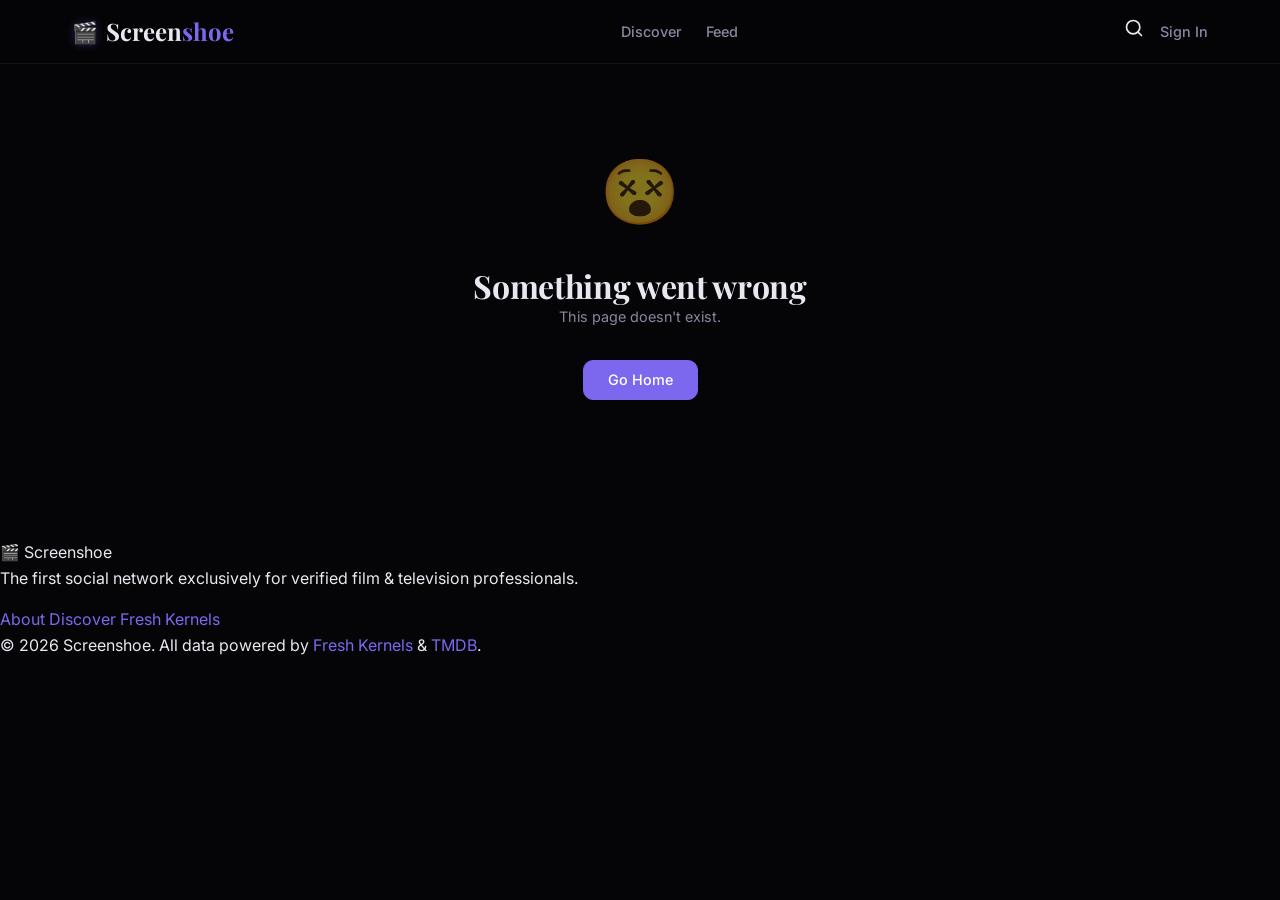
==== index.html @ fc597347 "Initial commit: Screenshoe — social network for verified film professionals Complete production-read" ====
<!DOCTYPE html>
<html lang="en">
<head>
  <meta charset="UTF-8">
  <meta name="viewport" content="width=device-width, initial-scale=1.0">
  <title>Screenshoe — The Industry Talks Here | Social Network for Film & TV Professionals</title>
  <meta name="description" content="The exclusive social network for verified Hollywood and film & television professionals. Connect with actors, directors, writers, producers, and crew. Every member is identity-verified.">
  <meta name="theme-color" content="#0a0a0a">
  <meta name="robots" content="index,follow">
  <meta name="author" content="Screenshoe">
  <link rel="canonical" href="https://screenshoe.com/">

  <!-- Favicon -->
  <link rel="icon" href="/favicon.ico" sizes="any">
  <link rel="icon" href="/favicon.svg" type="image/svg+xml">
  <link rel="apple-touch-icon" href="/apple-touch-icon.png">

  <!-- PWA Manifest -->
  <link rel="manifest" href="/manifest.json">

  <!-- Preconnect for performance -->
  <link rel="preconnect" href="https://image.tmdb.org">

  <!-- Open Graph -->
  <meta property="og:type" content="website">
  <meta property="og:title" content="Screenshoe — The Industry Talks Here | Social Network for Film & TV Professionals">
  <meta property="og:description" content="The exclusive social network for verified Hollywood and film & television professionals. Connect with actors, directors, writers, producers, and crew.">
  <meta property="og:url" content="https://screenshoe.com">
  <meta property="og:image" content="https://screenshoe.com/og-image.png">
  <meta property="og:site_name" content="Screenshoe">

  <!-- Twitter Card -->
  <meta name="twitter:card" content="summary_large_image">
  <meta name="twitter:title" content="Screenshoe — The Industry Talks Here | Social Network for Film & TV Professionals">
  <meta name="twitter:description" content="The exclusive social network for verified Hollywood and film & television professionals. Connect with actors, directors, writers, producers, and crew.">
  <meta name="twitter:image" content="https://screenshoe.com/og-image.png">

  <!-- WebSite JSON-LD with SearchAction for Google sitelinks search box -->
  <script type="application/ld+json">
  {
    "@context": "https://schema.org",
    "@type": "WebSite",
    "name": "Screenshoe",
    "url": "https://screenshoe.com",
    "description": "The social network for verified Hollywood professionals.",
    "potentialAction": {
      "@type": "SearchAction",
      "target": {
        "@type": "EntryPoint",
        "urlTemplate": "https://screenshoe.com/search?q={search_term_string}"
      },
      "query-input": "required name=search_term_string"
    }
  }
  </script>

  <!-- Organization JSON-LD -->
  <script type="application/ld+json">
  {
    "@context": "https://schema.org",
    "@type": "Organization",
    "name": "Screenshoe",
    "url": "https://screenshoe.com",
    "logo": "https://screenshoe.com/og-image.png",
    "description": "The first social network exclusively for verified film and television professionals.",
    "sameAs": ["https://freshkernels.com"],
    "foundingDate": "2025",
    "contactPoint": {
      "@type": "ContactPoint",
      "contactType": "customer support",
      "url": "https://screenshoe.com/about"
    }
  }
  </script>

  <!-- Google Fonts -->
  <link rel="preconnect" href="https://fonts.googleapis.com">
  <link rel="preconnect" href="https://fonts.gstatic.com" crossorigin>
  <link href="https://fonts.googleapis.com/css2?family=Inter:wght@400;500;600;700&family=Playfair+Display:wght@400;500;600;700;800;900&display=swap" rel="stylesheet">

  <!-- Firebase Compat SDK -->
  <script src="https://www.gstatic.com/firebasejs/10.12.0/firebase-app-compat.js"></script>
  <script src="https://www.gstatic.com/firebasejs/10.12.0/firebase-auth-compat.js"></script>
  <script src="https://www.gstatic.com/firebasejs/10.12.0/firebase-firestore-compat.js"></script>
  <script src="https://www.gstatic.com/firebasejs/10.12.0/firebase-storage-compat.js"></script>

  <!-- Styles -->
  <link rel="stylesheet" href="styles.css?v=1">
</head>
<body>

  <nav class="nav">
    <div class="nav-inner">
      <a href="/" class="nav-logo">
        <span class="nav-logo-icon">🎬</span>
        <span class="nav-logo-text">Screen<span class="nav-logo-accent">shoe</span></span>
      </a>
      <div class="nav-links">
        <a href="/discover" class="nav-link">Discover</a>
        <a href="/feed" class="nav-link">Feed</a>
        <a href="/messages" class="nav-link nav-link-auth" style="display:none">Messages <span class="nav-unread-badge" style="display:none"></span></a>
      </div>
      <div class="nav-actions">
        <div class="nav-search-toggle">
          <svg xmlns="http://www.w3.org/2000/svg" width="20" height="20" viewBox="0 0 24 24" fill="none" stroke="currentColor" stroke-width="2" stroke-linecap="round" stroke-linejoin="round"><circle cx="11" cy="11" r="8"></circle><line x1="21" y1="21" x2="16.65" y2="16.65"></line></svg>
        </div>
        <a href="/login" class="nav-link nav-link-guest">Sign In</a>
        <div class="nav-user nav-link-auth" style="display:none">
          <img class="nav-user-avatar" src="" alt="">
          <div class="nav-user-dropdown" style="display:none">
            <a href="/profile">My Profile</a>
            <a href="/settings">Settings</a>
            <a href="#" id="nav-signout">Sign Out</a>
          </div>
        </div>
        <button class="nav-mobile-toggle" aria-label="Toggle menu">
          <span></span><span></span><span></span>
        </button>
      </div>
    </div>
    <!-- Mobile menu -->
    <div class="nav-mobile-menu" style="display:none">
      <a href="/discover" class="nav-mobile-link">Discover</a>
      <a href="/feed" class="nav-mobile-link">Feed</a>
      <a href="/messages" class="nav-mobile-link nav-link-auth" style="display:none">Messages</a>
      <a href="/login" class="nav-mobile-link nav-link-guest">Sign In</a>
    </div>
  </nav>

  <!-- Search overlay -->
  <div class="search-overlay" style="display:none">
    <div class="search-overlay-inner">
      <input type="text" class="search-input" placeholder="Search people in film &amp; television...">
      <button class="search-close">&times;</button>
    </div>
    <div class="search-results"></div>
  </div>

  <noscript>
    <div style="padding:40px;text-align:center;">
      <h1>Screenshoe — The Industry Talks Here</h1>
      <p>The first social network exclusively for verified film & television professionals. Browse profiles of actors, directors, writers, producers, cinematographers, and crew from Hollywood and worldwide.</p>
      <p>Discover people like Brad Pitt, Steven Spielberg, Meryl Streep, and thousands more. Every member is identity-verified.</p>
      <p><a href="https://freshkernels.com">Visit Fresh Kernels</a> for movie and TV ratings.</p>
    </div>
  </noscript>

  <main id="app"></main>

  <footer class="footer">
    <div class="footer-inner">
      <div class="footer-brand">
        <span class="footer-logo">🎬 Screenshoe</span>
        <p class="footer-tagline">The first social network exclusively for verified film &amp; television professionals.</p>
      </div>
      <div class="footer-links">
        <a href="/about">About</a>
        <a href="/discover">Discover</a>
        <a href="https://freshkernels.com" target="_blank">Fresh Kernels</a>
      </div>
      <div class="footer-legal">
        <p>&copy; 2026 Screenshoe. All data powered by <a href="https://freshkernels.com" target="_blank">Fresh Kernels</a> &amp; <a href="https://tmdb.org" target="_blank">TMDB</a>.</p>
      </div>
    </div>
  </footer>

  <script src="api.js?v=1"></script>
  <script src="firebase-config.js?v=1"></script>
  <script src="auth.js?v=1"></script>
  <script src="components.js?v=1"></script>
  <script src="verification.js?v=1"></script>
  <script src="messaging.js?v=1"></script>
  <script src="posts.js?v=1"></script>
  <script src="seo.js?v=1"></script>
  <script src="router.js?v=1"></script>
  <script src="app.js?v=1"></script>

</body>
</html>
---- styles.css ----
/* ==========================================================================
   Screenshoe — Stylesheet
   An exclusive social network for verified Hollywood film professionals.
   Dark, cinematic, sophisticated.
   ========================================================================== */

/* ==========================================================================
   0. CSS Variables
   ========================================================================== */

:root {
  /* Backgrounds — deep noir */
  --bg-primary: #050508;
  --bg-secondary: #0a0a10;
  --bg-tertiary: #111118;
  --bg-card: #0d0d15;
  --bg-elevated: #16161f;
  --bg-hover: #1c1c28;
  --bg-input: #0f0f18;

  /* Text */
  --text-primary: #e8e8f0;
  --text-secondary: #8888a0;
  --text-tertiary: #5a5a70;
  --text-inverse: #050508;

  /* Brand */
  --brand-primary: #c0c0d0;
  --brand-accent: #7b68ee;
  --brand-accent-hover: #6a58dd;
  --verified-blue: #1d9bf0;
  --verified-glow: rgba(29, 155, 240, 0.25);

  /* Status */
  --success: #22c55e;
  --danger: #ef4444;
  --warning: #f59e0b;
  --info: #3b82f6;

  /* Glass effects */
  --glass-bg: rgba(255, 255, 255, 0.03);
  --glass-border: rgba(255, 255, 255, 0.06);
  --glass-border-hover: rgba(255, 255, 255, 0.12);

  /* Fonts */
  --font-primary: 'Inter', -apple-system, BlinkMacSystemFont, sans-serif;
  --font-display: 'Playfair Display', Georgia, serif;

  /* Spacing */
  --spacing-xs: 0.25rem;
  --spacing-sm: 0.5rem;
  --spacing-md: 1rem;
  --spacing-lg: 1.5rem;
  --spacing-xl: 2rem;
  --spacing-2xl: 3rem;
  --spacing-3xl: 4rem;

  /* Radii */
  --radius-sm: 6px;
  --radius-md: 10px;
  --radius-lg: 16px;
  --radius-xl: 24px;
  --radius-full: 9999px;

  /* Shadows */
  --shadow-sm: 0 1px 2px rgba(0, 0, 0, 0.3);
  --shadow-md: 0 4px 12px rgba(0, 0, 0, 0.4);
  --shadow-lg: 0 8px 32px rgba(0, 0, 0, 0.5);

  /* Layout */
  --nav-height: 64px;
  --max-width: 1200px;
  --max-width-narrow: 800px;
  --max-width-chat: 700px;
}


/* ==========================================================================
   1. Reset & Base
   ========================================================================== */

*,
*::before,
*::after {
  box-sizing: border-box;
  margin: 0;
  padding: 0;
}

html {
  scroll-behavior: smooth;
  -webkit-text-size-adjust: 100%;
}

body {
  background-color: var(--bg-primary);
  font-family: var(--font-primary);
  color: var(--text-primary);
  line-height: 1.6;
  -webkit-font-smoothing: antialiased;
  -moz-osx-font-smoothing: grayscale;
  min-height: 100vh;
}

a {
  color: var(--brand-accent);
  text-decoration: none;
  transition: color 0.2s ease;
}

a:hover {
  color: var(--brand-accent-hover);
}

img {
  max-width: 100%;
  height: auto;
  display: block;
}

ul, ol {
  list-style: none;
}

button {
  font-family: inherit;
  cursor: pointer;
  border: none;
  background: none;
  color: inherit;
}

input, textarea, select {
  font-family: inherit;
  font-size: inherit;
  color: inherit;
}

::selection {
  background-color: var(--brand-accent);
  color: var(--text-primary);
}

::-moz-selection {
  background-color: var(--brand-accent);
  color: var(--text-primary);
}


/* ==========================================================================
   2. Typography
   ========================================================================== */

h1, h2, h3, h4, h5, h6 {
  font-family: var(--font-display);
  font-weight: 700;
  line-height: 1.2;
  color: var(--text-primary);
}

h1 {
  font-size: 2.5rem;
  letter-spacing: -0.02em;
}

h2 {
  font-size: 2rem;
  letter-spacing: -0.01em;
}

h3 {
  font-size: 1.5rem;
}

h4 {
  font-size: 1.25rem;
}

h5 {
  font-size: 1.1rem;
  font-weight: 600;
}

h6 {
  font-size: 1rem;
  font-weight: 600;
}

p {
  margin-bottom: var(--spacing-md);
}

.text-secondary {
  color: var(--text-secondary);
}

.text-tertiary {
  color: var(--text-tertiary);
}

.text-brand {
  color: var(--brand-accent);
}

.text-verified {
  color: var(--verified-blue);
}


/* ==========================================================================
   3. Navigation (.nav)
   ========================================================================== */

.nav {
  position: fixed;
  top: 0;
  left: 0;
  right: 0;
  height: var(--nav-height);
  background-color: rgba(5, 5, 8, 0.85);
  backdrop-filter: blur(20px);
  -webkit-backdrop-filter: blur(20px);
  border-bottom: 1px solid var(--glass-border);
  z-index: 1000;
}

.nav-inner {
  max-width: var(--max-width);
  margin: 0 auto;
  padding: 0 var(--spacing-xl);
  height: 100%;
  display: flex;
  align-items: center;
  justify-content: space-between;
}

.nav-logo {
  font-family: var(--font-display);
  font-size: 1.5rem;
  font-weight: 700;
  color: var(--text-primary);
  display: flex;
  align-items: center;
  gap: var(--spacing-sm);
  text-decoration: none;
}

.nav-logo:hover {
  color: var(--text-primary);
}

.nav-logo-accent {
  color: var(--brand-accent);
}

.nav-logo-icon {
  font-size: 1.3rem;
  filter: drop-shadow(0 0 4px rgba(123, 104, 238, 0.3));
}

.nav-links {
  display: flex;
  align-items: center;
  gap: var(--spacing-lg);
}

.nav-link {
  color: var(--text-secondary);
  font-size: 0.9rem;
  font-weight: 500;
  transition: color 0.2s ease;
  position: relative;
  padding: var(--spacing-xs) 0;
  text-decoration: none;
}

.nav-link:hover {
  color: var(--text-primary);
}

.nav-link::after {
  content: '';
  position: absolute;
  bottom: -2px;
  left: 0;
  right: 0;
  height: 2px;
  background-color: var(--brand-accent);
  transform: scaleX(0);
  transition: transform 0.2s ease;
}

.nav-link:hover::after,
.nav-link.active::after {
  transform: scaleX(1);
}

.nav-link.active {
  color: var(--text-primary);
}

.nav-actions {
  display: flex;
  align-items: center;
  gap: var(--spacing-md);
}

.nav-user-avatar {
  width: 32px;
  height: 32px;
  border-radius: var(--radius-full);
  object-fit: cover;
  cursor: pointer;
  border: 2px solid var(--glass-border);
  transition: border-color 0.2s ease;
}

.nav-user-avatar:hover {
  border-color: var(--glass-border-hover);
}

.nav-user-wrapper {
  position: relative;
}

.nav-user-dropdown {
  position: absolute;
  top: calc(100% + var(--spacing-sm));
  right: 0;
  min-width: 200px;
  background-color: var(--bg-elevated);
  border: 1px solid var(--glass-border);
  border-radius: var(--radius-md);
  padding: var(--spacing-sm) 0;
  box-shadow: var(--shadow-lg);
  opacity: 0;
  visibility: hidden;
  transform: translateY(-8px);
  transition: opacity 0.2s ease, visibility 0.2s ease, transform 0.2s ease;
  z-index: 1001;
}

.nav-user-wrapper:hover .nav-user-dropdown,
.nav-user-dropdown.open {
  opacity: 1;
  visibility: visible;
  transform: translateY(0);
}

.nav-user-dropdown a,
.nav-user-dropdown button {
  display: block;
  width: 100%;
  text-align: left;
  padding: var(--spacing-sm) var(--spacing-lg);
  color: var(--text-secondary);
  font-size: 0.9rem;
  transition: background-color 0.15s ease, color 0.15s ease;
}

.nav-user-dropdown a:hover,
.nav-user-dropdown button:hover {
  background-color: var(--bg-hover);
  color: var(--text-primary);
}

.nav-user-dropdown-divider {
  height: 1px;
  background-color: var(--glass-border);
  margin: var(--spacing-xs) 0;
}

.nav-unread-badge {
  position: absolute;
  top: -4px;
  right: -4px;
  min-width: 18px;
  height: 18px;
  background-color: var(--danger);
  color: #fff;
  font-size: 0.65rem;
  font-weight: 700;
  border-radius: var(--radius-full);
  display: flex;
  align-items: center;
  justify-content: center;
  padding: 0 4px;
  line-height: 1;
}

.nav-icon-btn {
  position: relative;
  color: var(--text-secondary);
  font-size: 1.2rem;
  transition: color 0.2s ease;
  padding: var(--spacing-xs);
}

.nav-icon-btn:hover {
  color: var(--text-primary);
}

.nav-mobile-toggle {
  display: none;
  flex-direction: column;
  gap: 5px;
  padding: var(--spacing-xs);
  cursor: pointer;
}

.nav-mobile-toggle span {
  display: block;
  width: 22px;
  height: 2px;
  background-color: var(--text-secondary);
  transition: transform 0.2s ease, opacity 0.2s ease;
}

.nav-mobile-menu {
  display: none;
  position: absolute;
  top: var(--nav-height);
  left: 0;
  right: 0;
  background-color: var(--bg-secondary);
  border-bottom: 1px solid var(--glass-border);
  padding: var(--spacing-md) var(--spacing-xl);
  box-shadow: var(--shadow-lg);
}

.nav-mobile-menu.open {
  display: block;
}

.nav-mobile-menu .nav-link {
  display: block;
  padding: var(--spacing-sm) 0;
  font-size: 1rem;
}


/* ==========================================================================
   4. Search Overlay (.search-overlay)
   ========================================================================== */

.search-overlay {
  position: fixed;
  inset: 0;
  background-color: rgba(5, 5, 8, 0.92);
  backdrop-filter: blur(10px);
  -webkit-backdrop-filter: blur(10px);
  z-index: 2000;
  display: flex;
  flex-direction: column;
  align-items: center;
  padding-top: 15vh;
  opacity: 0;
  visibility: hidden;
  transition: opacity 0.25s ease, visibility 0.25s ease;
}

.search-overlay.open {
  opacity: 1;
  visibility: visible;
}

.search-overlay-inner {
  width: 100%;
  max-width: 640px;
  padding: 0 var(--spacing-xl);
}

.search-input {
  width: 100%;
  background-color: var(--bg-elevated);
  border: 1px solid var(--glass-border);
  border-radius: var(--radius-lg);
  padding: var(--spacing-lg) var(--spacing-xl);
  font-size: 1.5rem;
  color: var(--text-primary);
  outline: none;
  transition: border-color 0.2s ease;
}

.search-input::placeholder {
  color: var(--text-tertiary);
}

.search-input:focus {
  border-color: var(--brand-accent);
}

.search-close {
  position: absolute;
  top: var(--spacing-xl);
  right: var(--spacing-xl);
  color: var(--text-tertiary);
  font-size: 1.5rem;
  transition: color 0.2s ease;
}

.search-close:hover {
  color: var(--text-primary);
}

.search-results {
  margin-top: var(--spacing-md);
  max-height: 60vh;
  overflow-y: auto;
  border-radius: var(--radius-md);
}

.search-result-item {
  display: flex;
  align-items: center;
  gap: var(--spacing-md);
  padding: var(--spacing-md) var(--spacing-lg);
  border-radius: var(--radius-md);
  transition: background-color 0.15s ease;
  cursor: pointer;
}

.search-result-item:hover {
  background-color: var(--bg-hover);
}

.search-result-photo {
  width: 44px;
  height: 44px;
  border-radius: var(--radius-full);
  object-fit: cover;
  flex-shrink: 0;
}

.search-result-info {
  flex: 1;
  min-width: 0;
}

.search-result-name {
  font-weight: 600;
  font-size: 0.95rem;
  display: flex;
  align-items: center;
  gap: var(--spacing-xs);
}

.search-result-dept {
  color: var(--text-tertiary);
  font-size: 0.8rem;
  text-transform: uppercase;
  letter-spacing: 0.05em;
}


/* ==========================================================================
   5. Hero / Landing Page (.hero)
   ========================================================================== */

.hero {
  min-height: calc(100vh - var(--nav-height));
  display: flex;
  flex-direction: column;
  align-items: center;
  justify-content: center;
  text-align: center;
  padding: var(--spacing-3xl) var(--spacing-xl);
  margin-top: var(--nav-height);
  position: relative;
  overflow: hidden;
}

.hero::before {
  content: '';
  position: absolute;
  top: 20%;
  left: 50%;
  transform: translateX(-50%);
  width: 600px;
  height: 600px;
  background: radial-gradient(circle, rgba(123, 104, 238, 0.08) 0%, transparent 70%);
  pointer-events: none;
}

.hero::after {
  content: '';
  position: absolute;
  bottom: 0;
  left: 0;
  right: 0;
  height: 200px;
  background: linear-gradient(to top, var(--bg-primary), transparent);
  pointer-events: none;
}

.hero-content {
  position: relative;
  z-index: 1;
  max-width: 700px;
}

.hero-tagline {
  font-family: var(--font-display);
  font-size: 3.5rem;
  font-weight: 700;
  line-height: 1.15;
  margin-bottom: var(--spacing-lg);
  letter-spacing: -0.02em;
}

.hero-subtitle {
  color: var(--text-secondary);
  font-size: 1.25rem;
  line-height: 1.6;
  margin-bottom: var(--spacing-2xl);
  max-width: 520px;
  margin-left: auto;
  margin-right: auto;
}

.hero-cta {
  display: inline-flex;
  align-items: center;
  gap: var(--spacing-sm);
  background-color: var(--brand-accent);
  color: #fff;
  font-weight: 600;
  font-size: 1.05rem;
  padding: var(--spacing-md) var(--spacing-2xl);
  border-radius: var(--radius-full);
  transition: background-color 0.2s ease, box-shadow 0.2s ease;
  text-decoration: none;
}

.hero-cta:hover {
  background-color: var(--brand-accent-hover);
  box-shadow: 0 0 30px rgba(123, 104, 238, 0.3);
  color: #fff;
}

.hero-stats {
  display: flex;
  justify-content: center;
  gap: var(--spacing-3xl);
  margin-top: var(--spacing-3xl);
}

.hero-stat {
  text-align: center;
}

.hero-stat-number {
  font-family: var(--font-display);
  font-size: 2rem;
  font-weight: 700;
  color: var(--text-primary);
}

.hero-stat-label {
  color: var(--text-tertiary);
  font-size: 0.85rem;
  text-transform: uppercase;
  letter-spacing: 0.05em;
  margin-top: var(--spacing-xs);
}

.hero-members {
  display: flex;
  justify-content: center;
  margin-top: var(--spacing-2xl);
}

.hero-members-photo {
  width: 44px;
  height: 44px;
  border-radius: var(--radius-full);
  object-fit: cover;
  border: 3px solid var(--bg-primary);
  margin-left: -12px;
}

.hero-members-photo:first-child {
  margin-left: 0;
}

.hero-members-text {
  color: var(--text-tertiary);
  font-size: 0.85rem;
  margin-left: var(--spacing-md);
  display: flex;
  align-items: center;
}


/* ==========================================================================
   6. Cards (.card)
   ========================================================================== */

.card {
  background-color: var(--bg-card);
  border: 1px solid var(--glass-border);
  border-radius: var(--radius-lg);
  transition: transform 0.2s ease, border-color 0.2s ease;
}

.card:hover {
  border-color: var(--glass-border-hover);
  transform: translateY(-2px);
}

.card-header {
  padding: var(--spacing-lg) var(--spacing-xl);
  border-bottom: 1px solid var(--glass-border);
}

.card-body {
  padding: var(--spacing-lg) var(--spacing-xl);
}

.card-footer {
  padding: var(--spacing-md) var(--spacing-xl);
  border-top: 1px solid var(--glass-border);
}


/* ==========================================================================
   7. Person Cards (.person-card)
   ========================================================================== */

.person-card {
  background-color: var(--bg-card);
  border: 1px solid var(--glass-border);
  border-radius: var(--radius-lg);
  padding: var(--spacing-xl);
  text-align: center;
  transition: transform 0.2s ease, border-color 0.2s ease;
  cursor: pointer;
}

.person-card:hover {
  border-color: var(--glass-border-hover);
  transform: translateY(-2px);
}

.person-card-photo-wrapper {
  position: relative;
  display: inline-block;
  margin-bottom: var(--spacing-md);
}

.person-card-photo {
  width: 80px;
  height: 80px;
  border-radius: var(--radius-full);
  object-fit: cover;
}

.person-card-verified {
  position: absolute;
  bottom: 2px;
  right: 2px;
}

.person-card-name {
  font-family: var(--font-display);
  font-size: 1.1rem;
  font-weight: 600;
  margin-bottom: var(--spacing-xs);
  display: flex;
  align-items: center;
  justify-content: center;
  gap: var(--spacing-xs);
}

.person-card-dept {
  color: var(--text-tertiary);
  font-size: 0.8rem;
  text-transform: uppercase;
  letter-spacing: 0.06em;
}

.person-card-grid {
  display: grid;
  grid-template-columns: repeat(auto-fill, minmax(180px, 1fr));
  gap: var(--spacing-lg);
}


/* ==========================================================================
   8. Person Profile Page (.profile)
   ========================================================================== */

.profile {
  padding-top: var(--nav-height);
}

.profile-hero {
  position: relative;
  height: 260px;
  background: linear-gradient(135deg, var(--bg-secondary) 0%, var(--bg-tertiary) 50%, var(--bg-secondary) 100%);
  overflow: hidden;
}

.profile-hero::after {
  content: '';
  position: absolute;
  inset: 0;
  background: linear-gradient(to bottom, transparent 40%, var(--bg-primary) 100%);
}

.profile-hero-image {
  width: 100%;
  height: 100%;
  object-fit: cover;
  opacity: 0.3;
}

.profile-header {
  display: flex;
  align-items: flex-end;
  gap: var(--spacing-xl);
  max-width: var(--max-width-narrow);
  margin: -60px auto 0;
  padding: 0 var(--spacing-xl);
  position: relative;
  z-index: 1;
}

.profile-photo-wrapper {
  flex-shrink: 0;
}

.profile-photo {
  width: 120px;
  height: 120px;
  border-radius: var(--radius-full);
  object-fit: cover;
  border: 4px solid var(--bg-primary);
}

.profile-photo-verified {
  border: 3px solid var(--verified-blue);
  box-shadow: 0 0 16px var(--verified-glow);
}

.profile-info {
  flex: 1;
  padding-bottom: var(--spacing-sm);
}

.profile-name {
  font-family: var(--font-display);
  font-size: 2rem;
  font-weight: 700;
  display: flex;
  align-items: center;
  gap: var(--spacing-sm);
}

.profile-dept {
  color: var(--text-secondary);
  text-transform: uppercase;
  letter-spacing: 0.06em;
  font-size: 0.85rem;
  margin-top: var(--spacing-xs);
}

.profile-verified-badge {
  display: inline-flex;
  align-items: center;
  gap: var(--spacing-xs);
  color: var(--verified-blue);
  font-size: 0.85rem;
  font-weight: 500;
  margin-top: var(--spacing-sm);
}

.profile-verified-badge svg {
  width: 18px;
  height: 18px;
}

.profile-bio {
  color: var(--text-secondary);
  max-width: 600px;
  margin-top: var(--spacing-md);
  line-height: 1.7;
  font-size: 0.95rem;
}

.profile-stats {
  display: flex;
  gap: var(--spacing-2xl);
  margin-top: var(--spacing-lg);
}

.profile-stat {
  display: flex;
  align-items: baseline;
  gap: var(--spacing-xs);
}

.profile-stat-count {
  font-weight: 700;
  font-size: 1.1rem;
}

.profile-stat-label {
  color: var(--text-tertiary);
  font-size: 0.85rem;
}

.profile-actions {
  display: flex;
  gap: var(--spacing-sm);
  margin-top: var(--spacing-lg);
}

.profile-content {
  max-width: var(--max-width-narrow);
  margin: 0 auto;
  padding: var(--spacing-2xl) var(--spacing-xl);
}

.profile-section {
  padding: var(--spacing-2xl) 0;
}

.profile-section + .profile-section {
  border-top: 1px solid var(--glass-border);
}

.profile-section-title {
  font-family: var(--font-display);
  font-size: 1.3rem;
  margin-bottom: var(--spacing-lg);
}

.profile-filmography {
  display: grid;
  grid-template-columns: repeat(auto-fill, minmax(200px, 1fr));
  gap: var(--spacing-md);
}

.profile-credit {
  background-color: var(--bg-elevated);
  border-radius: var(--radius-md);
  padding: var(--spacing-md);
  border: 1px solid var(--glass-border);
  transition: border-color 0.2s ease;
}

.profile-credit:hover {
  border-color: var(--glass-border-hover);
}

.profile-credit-title {
  font-weight: 600;
  font-size: 0.95rem;
  margin-bottom: var(--spacing-xs);
}

.profile-credit-role {
  color: var(--text-tertiary);
  font-size: 0.8rem;
}

.profile-credit-year {
  color: var(--text-tertiary);
  font-size: 0.8rem;
}


/* ==========================================================================
   9. Verified Badge (.verified-badge)
   ========================================================================== */

.verified-badge {
  display: inline-flex;
  align-items: center;
  justify-content: center;
  width: 18px;
  height: 18px;
  flex-shrink: 0;
  animation: verifiedPulse 0.6s ease-out;
}

.verified-badge svg {
  width: 100%;
  height: 100%;
  fill: var(--verified-blue);
  filter: drop-shadow(0 0 3px var(--verified-glow));
}

.verified-badge:hover svg {
  filter: drop-shadow(0 0 8px var(--verified-glow));
}

.verified-badge--sm {
  width: 14px;
  height: 14px;
}

.verified-badge--lg {
  width: 24px;
  height: 24px;
}

@keyframes verifiedPulse {
  0% {
    transform: scale(0.8);
    opacity: 0;
  }
  50% {
    transform: scale(1.1);
  }
  100% {
    transform: scale(1);
    opacity: 1;
  }
}


/* ==========================================================================
   10. Posts (.post)
   ========================================================================== */

.post-card {
  background-color: var(--bg-card);
  padding: var(--spacing-xl);
  border: 1px solid var(--glass-border);
  border-radius: var(--radius-lg);
}

.post-card + .post-card {
  margin-top: var(--spacing-lg);
}

.post-header {
  display: flex;
  align-items: center;
  gap: var(--spacing-md);
  margin-bottom: var(--spacing-md);
}

.post-author-photo {
  width: 44px;
  height: 44px;
  border-radius: var(--radius-full);
  object-fit: cover;
  flex-shrink: 0;
}

.post-author-info {
  flex: 1;
  min-width: 0;
}

.post-author-name {
  font-weight: 600;
  font-size: 0.95rem;
  display: flex;
  align-items: center;
  gap: var(--spacing-xs);
}

.post-author-name a {
  color: var(--text-primary);
}

.post-author-name a:hover {
  color: var(--brand-accent);
}

.post-timestamp {
  color: var(--text-tertiary);
  font-size: 0.8rem;
}

.post-content {
  font-size: 1rem;
  line-height: 1.7;
  margin-bottom: var(--spacing-md);
  white-space: pre-wrap;
  word-wrap: break-word;
}

.post-image {
  border-radius: var(--radius-md);
  max-height: 500px;
  width: 100%;
  object-fit: cover;
  margin-bottom: var(--spacing-md);
}

.post-actions {
  display: flex;
  gap: var(--spacing-lg);
  padding-top: var(--spacing-md);
  border-top: 1px solid var(--glass-border);
}

.post-action {
  display: flex;
  align-items: center;
  gap: var(--spacing-xs);
  color: var(--text-tertiary);
  font-size: 0.85rem;
  transition: color 0.15s ease;
  cursor: pointer;
  padding: var(--spacing-xs) var(--spacing-sm);
  border-radius: var(--radius-sm);
}

.post-action:hover {
  color: var(--text-primary);
  background-color: var(--bg-hover);
}

.post-action.liked {
  color: var(--brand-accent);
}

.post-action-icon {
  font-size: 1.1rem;
}

.post-composer {
  background-color: var(--bg-elevated);
  border: 1px solid var(--glass-border);
  border-radius: var(--radius-lg);
  padding: var(--spacing-lg);
  margin-bottom: var(--spacing-xl);
}

.post-composer-inner {
  display: flex;
  gap: var(--spacing-md);
}

.post-composer-avatar {
  width: 40px;
  height: 40px;
  border-radius: var(--radius-full);
  object-fit: cover;
  flex-shrink: 0;
}

.post-composer-textarea {
  flex: 1;
  background: transparent;
  border: none;
  color: var(--text-primary);
  font-size: 1rem;
  line-height: 1.6;
  resize: none;
  min-height: 80px;
  outline: none;
}

.post-composer-textarea::placeholder {
  color: var(--text-tertiary);
}

.post-composer-actions {
  display: flex;
  justify-content: flex-end;
  padding-top: var(--spacing-md);
  border-top: 1px solid var(--glass-border);
  margin-top: var(--spacing-md);
}


/* ==========================================================================
   11. Messages (.messages)
   ========================================================================== */

.messages-layout {
  display: flex;
  height: calc(100vh - var(--nav-height));
  margin-top: var(--nav-height);
}

.messages-sidebar {
  width: 320px;
  background-color: var(--bg-secondary);
  border-right: 1px solid var(--glass-border);
  overflow-y: auto;
  flex-shrink: 0;
}

.messages-sidebar-header {
  padding: var(--spacing-lg) var(--spacing-xl);
  border-bottom: 1px solid var(--glass-border);
}

.messages-sidebar-title {
  font-family: var(--font-display);
  font-size: 1.3rem;
}

.messages-list {
  padding: var(--spacing-sm) 0;
}

.conversation-item {
  display: flex;
  align-items: center;
  gap: var(--spacing-md);
  padding: var(--spacing-md) var(--spacing-xl);
  cursor: pointer;
  transition: background-color 0.15s ease;
  border-left: 3px solid transparent;
}

.conversation-item:hover {
  background-color: var(--bg-hover);
}

.conversation-item.active {
  background-color: var(--bg-elevated);
  border-left-color: var(--brand-accent);
}

.conversation-item.unread .conversation-name {
  font-weight: 700;
}

.conversation-item.unread .conversation-preview {
  color: var(--text-primary);
}

.conversation-photo {
  width: 44px;
  height: 44px;
  border-radius: var(--radius-full);
  object-fit: cover;
  flex-shrink: 0;
}

.conversation-info {
  flex: 1;
  min-width: 0;
}

.conversation-name {
  font-weight: 600;
  font-size: 0.9rem;
  display: flex;
  align-items: center;
  gap: var(--spacing-xs);
  margin-bottom: 2px;
}

.conversation-preview {
  color: var(--text-tertiary);
  font-size: 0.8rem;
  white-space: nowrap;
  overflow: hidden;
  text-overflow: ellipsis;
}

.conversation-meta {
  display: flex;
  flex-direction: column;
  align-items: flex-end;
  gap: var(--spacing-xs);
  flex-shrink: 0;
}

.conversation-time {
  color: var(--text-tertiary);
  font-size: 0.75rem;
}

.conversation-unread-dot {
  width: 8px;
  height: 8px;
  border-radius: var(--radius-full);
  background-color: var(--brand-accent);
}

.chat-area {
  flex: 1;
  display: flex;
  flex-direction: column;
  min-width: 0;
}

.chat-header {
  padding: var(--spacing-md) var(--spacing-xl);
  border-bottom: 1px solid var(--glass-border);
  display: flex;
  align-items: center;
  gap: var(--spacing-md);
}

.chat-header-photo {
  width: 36px;
  height: 36px;
  border-radius: var(--radius-full);
  object-fit: cover;
}

.chat-header-name {
  font-weight: 600;
  display: flex;
  align-items: center;
  gap: var(--spacing-xs);
}

.chat-messages {
  flex: 1;
  overflow-y: auto;
  padding: var(--spacing-xl);
  display: flex;
  flex-direction: column;
  gap: var(--spacing-md);
}

.chat-message {
  max-width: 70%;
  display: flex;
  flex-direction: column;
}

.chat-message-sent {
  align-self: flex-end;
}

.chat-message-received {
  align-self: flex-start;
}

.chat-message-text {
  padding: var(--spacing-sm) var(--spacing-md);
  border-radius: var(--radius-lg);
  font-size: 0.95rem;
  line-height: 1.5;
}

.chat-message-sent .chat-message-text {
  background-color: var(--brand-accent);
  color: #fff;
  border-bottom-right-radius: var(--radius-sm);
}

.chat-message-received .chat-message-text {
  background-color: var(--bg-elevated);
  border-bottom-left-radius: var(--radius-sm);
}

.chat-message-time {
  color: var(--text-tertiary);
  font-size: 0.75rem;
  margin-top: var(--spacing-xs);
}

.chat-message-sent .chat-message-time {
  text-align: right;
}

.chat-input-area {
  padding: var(--spacing-md) var(--spacing-xl);
  border-top: 1px solid var(--glass-border);
  display: flex;
  gap: var(--spacing-md);
  align-items: center;
}

.chat-input {
  flex: 1;
  background-color: var(--bg-input);
  border: 1px solid var(--glass-border);
  border-radius: var(--radius-full);
  padding: var(--spacing-sm) var(--spacing-lg);
  color: var(--text-primary);
  font-size: 0.95rem;
  outline: none;
  transition: border-color 0.2s ease;
}

.chat-input::placeholder {
  color: var(--text-tertiary);
}

.chat-input:focus {
  border-color: var(--brand-accent);
}

.chat-send-btn {
  background-color: var(--brand-accent);
  color: #fff;
  width: 40px;
  height: 40px;
  border-radius: var(--radius-full);
  display: flex;
  align-items: center;
  justify-content: center;
  transition: background-color 0.2s ease;
  flex-shrink: 0;
}

.chat-send-btn:hover {
  background-color: var(--brand-accent-hover);
}

.chat-empty {
  flex: 1;
  display: flex;
  align-items: center;
  justify-content: center;
  color: var(--text-tertiary);
  font-size: 0.95rem;
}


/* ==========================================================================
   12. Verification Flow (.verify)
   ========================================================================== */

.verify {
  max-width: var(--max-width-narrow);
  margin: 0 auto;
  padding: var(--spacing-3xl) var(--spacing-xl);
  padding-top: calc(var(--nav-height) + var(--spacing-3xl));
}

.verify-title {
  font-family: var(--font-display);
  font-size: 2rem;
  text-align: center;
  margin-bottom: var(--spacing-2xl);
}

.verify-steps {
  display: flex;
  align-items: center;
  justify-content: center;
  gap: 0;
  margin-bottom: var(--spacing-3xl);
}

.verify-step {
  display: flex;
  align-items: center;
  gap: var(--spacing-sm);
}

.verify-step-circle {
  width: 36px;
  height: 36px;
  border-radius: var(--radius-full);
  background-color: var(--bg-elevated);
  border: 2px solid var(--glass-border);
  display: flex;
  align-items: center;
  justify-content: center;
  font-size: 0.85rem;
  font-weight: 600;
  color: var(--text-tertiary);
  transition: all 0.2s ease;
}

.verify-step.active .verify-step-circle {
  background-color: var(--brand-accent);
  border-color: var(--brand-accent);
  color: #fff;
}

.verify-step.completed .verify-step-circle {
  background-color: var(--success);
  border-color: var(--success);
  color: #fff;
}

.verify-step-line {
  width: 60px;
  height: 2px;
  background-color: var(--glass-border);
  margin: 0 var(--spacing-sm);
}

.verify-step.completed + .verify-step-line,
.verify-step.completed ~ .verify-step-line {
  background-color: var(--success);
}

.verify-step-label {
  color: var(--text-tertiary);
  font-size: 0.8rem;
  display: none;
}

.verify-search {
  max-width: 500px;
  margin: 0 auto var(--spacing-2xl);
}

.verify-results {
  margin-top: var(--spacing-lg);
}

.verify-result-item {
  display: flex;
  align-items: center;
  gap: var(--spacing-md);
  padding: var(--spacing-md);
  border: 1px solid var(--glass-border);
  border-radius: var(--radius-md);
  margin-bottom: var(--spacing-sm);
  cursor: pointer;
  transition: border-color 0.2s ease, background-color 0.15s ease;
}

.verify-result-item:hover {
  border-color: var(--glass-border-hover);
  background-color: var(--bg-hover);
}

.verify-result-item.selected {
  border-color: var(--brand-accent);
  background-color: rgba(123, 104, 238, 0.05);
}

.verify-selfie {
  text-align: center;
  padding: var(--spacing-2xl) 0;
}

.verify-camera {
  width: 300px;
  height: 300px;
  margin: 0 auto;
  border: 2px dashed var(--glass-border);
  border-radius: var(--radius-lg);
  display: flex;
  align-items: center;
  justify-content: center;
  color: var(--text-tertiary);
  font-size: 0.9rem;
  overflow: hidden;
  position: relative;
}

.verify-camera video,
.verify-camera img {
  width: 100%;
  height: 100%;
  object-fit: cover;
}

.verify-preview {
  margin-top: var(--spacing-lg);
}

.verify-preview img {
  width: 200px;
  height: 200px;
  border-radius: var(--radius-lg);
  object-fit: cover;
  margin: 0 auto;
}

.verify-submit {
  text-align: center;
  margin-top: var(--spacing-2xl);
}


/* ==========================================================================
   13. Feed Page (.feed)
   ========================================================================== */

.feed {
  max-width: var(--max-width-narrow);
  margin: 0 auto;
  padding: var(--spacing-xl);
  padding-top: calc(var(--nav-height) + var(--spacing-xl));
}

.feed-header {
  margin-bottom: var(--spacing-xl);
}

.feed-title {
  font-family: var(--font-display);
  font-size: 1.5rem;
}


/* ==========================================================================
   14. Discover Page (.discover)
   ========================================================================== */

.discover {
  max-width: var(--max-width);
  margin: 0 auto;
  padding: var(--spacing-xl);
  padding-top: calc(var(--nav-height) + var(--spacing-xl));
}

.discover-header {
  margin-bottom: var(--spacing-xl);
}

.discover-title {
  font-family: var(--font-display);
  font-size: 1.5rem;
  margin-bottom: var(--spacing-lg);
}

.discover-filters {
  display: flex;
  flex-wrap: wrap;
  gap: var(--spacing-sm);
  margin-bottom: var(--spacing-xl);
}

.discover-filter {
  background-color: var(--bg-elevated);
  border: 1px solid var(--glass-border);
  color: var(--text-secondary);
  padding: var(--spacing-sm) var(--spacing-lg);
  border-radius: var(--radius-full);
  font-size: 0.85rem;
  font-weight: 500;
  cursor: pointer;
  transition: all 0.15s ease;
}

.discover-filter:hover {
  border-color: var(--glass-border-hover);
  color: var(--text-primary);
}

.discover-filter.active {
  background-color: var(--brand-accent);
  border-color: var(--brand-accent);
  color: #fff;
}

.discover-grid {
  display: grid;
  grid-template-columns: repeat(auto-fill, minmax(180px, 1fr));
  gap: var(--spacing-lg);
}


/* ==========================================================================
   15. Settings Page (.settings)
   ========================================================================== */

.settings {
  max-width: var(--max-width-narrow);
  margin: 0 auto;
  padding: var(--spacing-xl);
  padding-top: calc(var(--nav-height) + var(--spacing-xl));
}

.settings-title {
  font-family: var(--font-display);
  font-size: 1.5rem;
  margin-bottom: var(--spacing-2xl);
}

.settings-section {
  background-color: var(--bg-card);
  border: 1px solid var(--glass-border);
  border-radius: var(--radius-lg);
  padding: var(--spacing-xl);
  margin-bottom: var(--spacing-lg);
}

.settings-section-title {
  font-size: 1.1rem;
  font-weight: 600;
  margin-bottom: var(--spacing-lg);
}

.settings-row {
  display: flex;
  align-items: center;
  justify-content: space-between;
  padding: var(--spacing-md) 0;
}

.settings-row + .settings-row {
  border-top: 1px solid var(--glass-border);
}

.settings-label {
  color: var(--text-secondary);
  font-size: 0.85rem;
}

.settings-description {
  color: var(--text-tertiary);
  font-size: 0.8rem;
  margin-top: var(--spacing-xs);
}

.settings-input {
  background-color: var(--bg-input);
  border: 1px solid var(--glass-border);
  border-radius: var(--radius-md);
  padding: var(--spacing-sm) var(--spacing-md);
  color: var(--text-primary);
  font-size: 0.9rem;
  outline: none;
  transition: border-color 0.2s ease;
  width: 100%;
  max-width: 300px;
}

.settings-input:focus {
  border-color: var(--brand-accent);
}

.settings-toggle {
  position: relative;
  width: 44px;
  height: 24px;
  flex-shrink: 0;
}

.settings-toggle input {
  opacity: 0;
  width: 0;
  height: 0;
}

.settings-toggle-track {
  position: absolute;
  inset: 0;
  background-color: var(--bg-tertiary);
  border-radius: var(--radius-full);
  cursor: pointer;
  transition: background-color 0.2s ease;
}

.settings-toggle-track::after {
  content: '';
  position: absolute;
  top: 3px;
  left: 3px;
  width: 18px;
  height: 18px;
  background-color: var(--text-secondary);
  border-radius: var(--radius-full);
  transition: transform 0.2s ease, background-color 0.2s ease;
}

.settings-toggle input:checked + .settings-toggle-track {
  background-color: var(--brand-accent);
}

.settings-toggle input:checked + .settings-toggle-track::after {
  transform: translateX(20px);
  background-color: #fff;
}


/* ==========================================================================
   16. Admin Page (.admin)
   ========================================================================== */

.admin {
  max-width: var(--max-width);
  margin: 0 auto;
  padding: var(--spacing-xl);
  padding-top: calc(var(--nav-height) + var(--spacing-xl));
}

.admin-title {
  font-family: var(--font-display);
  font-size: 1.5rem;
  margin-bottom: var(--spacing-2xl);
}

.admin-stat-grid {
  display: grid;
  grid-template-columns: repeat(auto-fill, minmax(220px, 1fr));
  gap: var(--spacing-lg);
  margin-bottom: var(--spacing-2xl);
}

.admin-stat-card {
  background-color: var(--bg-card);
  border: 1px solid var(--glass-border);
  border-radius: var(--radius-lg);
  padding: var(--spacing-xl);
}

.admin-stat-number {
  font-family: var(--font-display);
  font-size: 2rem;
  font-weight: 700;
}

.admin-stat-label {
  color: var(--text-tertiary);
  font-size: 0.85rem;
  text-transform: uppercase;
  letter-spacing: 0.05em;
  margin-top: var(--spacing-xs);
}

.admin-section {
  margin-bottom: var(--spacing-2xl);
}

.admin-section-title {
  font-size: 1.2rem;
  font-weight: 600;
  margin-bottom: var(--spacing-lg);
}

.admin-verification-item {
  background-color: var(--bg-card);
  border: 1px solid var(--glass-border);
  border-radius: var(--radius-lg);
  padding: var(--spacing-xl);
  margin-bottom: var(--spacing-md);
  display: flex;
  align-items: center;
  gap: var(--spacing-xl);
}

.admin-verification-photos {
  display: flex;
  gap: var(--spacing-md);
  align-items: center;
}

.admin-verification-photo {
  width: 80px;
  height: 80px;
  border-radius: var(--radius-md);
  object-fit: cover;
}

.admin-verification-vs {
  color: var(--text-tertiary);
  font-size: 0.8rem;
  font-weight: 600;
  text-transform: uppercase;
}

.admin-verification-info {
  flex: 1;
}

.admin-verification-name {
  font-weight: 600;
  margin-bottom: var(--spacing-xs);
}

.admin-verification-dept {
  color: var(--text-tertiary);
  font-size: 0.85rem;
}

.admin-actions {
  display: flex;
  gap: var(--spacing-sm);
  flex-shrink: 0;
}


/* ==========================================================================
   17. Auth / Login Page (.auth)
   ========================================================================== */

.auth {
  min-height: 100vh;
  display: flex;
  align-items: center;
  justify-content: center;
  padding: var(--spacing-xl);
}

.auth-card {
  background-color: var(--bg-card);
  border: 1px solid var(--glass-border);
  border-radius: var(--radius-lg);
  padding: var(--spacing-2xl);
  width: 100%;
  max-width: 400px;
}

.auth-logo {
  text-align: center;
  margin-bottom: var(--spacing-xl);
}

.auth-title {
  font-family: var(--font-display);
  text-align: center;
  font-size: 1.5rem;
  margin-bottom: var(--spacing-xs);
}

.auth-subtitle {
  text-align: center;
  color: var(--text-secondary);
  font-size: 0.9rem;
  margin-bottom: var(--spacing-2xl);
}

.auth-providers {
  display: flex;
  flex-direction: column;
  gap: var(--spacing-sm);
  margin-bottom: var(--spacing-xl);
}

.auth-provider-btn {
  display: flex;
  align-items: center;
  justify-content: center;
  gap: var(--spacing-sm);
  width: 100%;
  padding: var(--spacing-md) var(--spacing-lg);
  border: 1px solid var(--glass-border);
  border-radius: var(--radius-md);
  font-size: 0.95rem;
  font-weight: 500;
  color: var(--text-primary);
  background-color: transparent;
  transition: background-color 0.2s ease, border-color 0.2s ease;
}

.auth-provider-btn:hover {
  background-color: var(--bg-hover);
  border-color: var(--glass-border-hover);
}

.auth-provider-btn.google:hover {
  background-color: rgba(255, 255, 255, 0.08);
}

.auth-provider-btn.apple:hover {
  background-color: rgba(255, 255, 255, 0.08);
}

.auth-provider-icon {
  width: 20px;
  height: 20px;
}

.auth-divider {
  display: flex;
  align-items: center;
  gap: var(--spacing-md);
  margin-bottom: var(--spacing-xl);
  color: var(--text-tertiary);
  font-size: 0.8rem;
  text-transform: uppercase;
  letter-spacing: 0.05em;
}

.auth-divider::before,
.auth-divider::after {
  content: '';
  flex: 1;
  height: 1px;
  background-color: var(--glass-border);
}

.auth-footer {
  text-align: center;
  margin-top: var(--spacing-lg);
  color: var(--text-tertiary);
  font-size: 0.85rem;
}

.auth-footer a {
  color: var(--brand-accent);
}


/* ==========================================================================
   18. Buttons (.btn)
   ========================================================================== */

.btn {
  display: inline-flex;
  align-items: center;
  justify-content: center;
  gap: var(--spacing-sm);
  padding: var(--spacing-sm) var(--spacing-lg);
  font-size: 0.9rem;
  font-weight: 500;
  border-radius: var(--radius-md);
  border: 1px solid transparent;
  cursor: pointer;
  transition: background-color 0.2s ease, color 0.2s ease, border-color 0.2s ease, box-shadow 0.2s ease;
  white-space: nowrap;
  text-decoration: none;
  line-height: 1.5;
}

.btn-primary {
  background-color: var(--brand-accent);
  color: #fff;
  border-color: var(--brand-accent);
}

.btn-primary:hover {
  background-color: var(--brand-accent-hover);
  border-color: var(--brand-accent-hover);
}

.btn-secondary {
  background-color: var(--bg-elevated);
  color: var(--text-primary);
  border-color: var(--glass-border);
}

.btn-secondary:hover {
  background-color: var(--bg-hover);
  border-color: var(--glass-border-hover);
}

.btn-outline {
  background-color: transparent;
  color: var(--brand-accent);
  border-color: var(--brand-accent);
}

.btn-outline:hover {
  background-color: rgba(123, 104, 238, 0.1);
}

.btn-danger {
  background-color: var(--danger);
  color: #fff;
  border-color: var(--danger);
}

.btn-danger:hover {
  background-color: #dc2626;
  border-color: #dc2626;
}

.btn-sm {
  padding: var(--spacing-xs) var(--spacing-md);
  font-size: 0.8rem;
  border-radius: var(--radius-sm);
}

.btn-lg {
  padding: var(--spacing-md) var(--spacing-xl);
  font-size: 1rem;
}

.btn-icon {
  width: 36px;
  height: 36px;
  padding: 0;
  border-radius: var(--radius-md);
}

.btn-icon.btn-sm {
  width: 28px;
  height: 28px;
}

.btn-icon.btn-lg {
  width: 44px;
  height: 44px;
}

.btn-full {
  width: 100%;
}

.btn:disabled {
  opacity: 0.5;
  cursor: not-allowed;
  pointer-events: none;
}


/* ==========================================================================
   19. Forms
   ========================================================================== */

.form-group {
  margin-bottom: var(--spacing-lg);
}

.form-label {
  display: block;
  color: var(--text-secondary);
  font-size: 0.8rem;
  font-weight: 500;
  text-transform: uppercase;
  letter-spacing: 0.05em;
  margin-bottom: var(--spacing-sm);
}

.form-input,
.form-textarea {
  width: 100%;
  background-color: var(--bg-input);
  border: 1px solid var(--glass-border);
  color: var(--text-primary);
  border-radius: var(--radius-md);
  padding: var(--spacing-sm) var(--spacing-md);
  font-size: 0.95rem;
  outline: none;
  transition: border-color 0.2s ease;
}

.form-textarea {
  resize: vertical;
  min-height: 100px;
  line-height: 1.6;
}

.form-input::placeholder,
.form-textarea::placeholder {
  color: var(--text-tertiary);
}

.form-input:focus,
.form-textarea:focus {
  border-color: var(--brand-accent);
}

.form-error {
  color: var(--danger);
  font-size: 0.8rem;
  margin-top: var(--spacing-xs);
}

.form-hint {
  color: var(--text-tertiary);
  font-size: 0.8rem;
  margin-top: var(--spacing-xs);
}

.form-select {
  width: 100%;
  background-color: var(--bg-input);
  border: 1px solid var(--glass-border);
  color: var(--text-primary);
  border-radius: var(--radius-md);
  padding: var(--spacing-sm) var(--spacing-md);
  font-size: 0.95rem;
  outline: none;
  appearance: none;
  cursor: pointer;
  transition: border-color 0.2s ease;
}

.form-select:focus {
  border-color: var(--brand-accent);
}


/* ==========================================================================
   20. Utility Classes
   ========================================================================== */

.container {
  max-width: var(--max-width);
  margin-left: auto;
  margin-right: auto;
  padding-left: var(--spacing-xl);
  padding-right: var(--spacing-xl);
}

.container-narrow {
  max-width: var(--max-width-narrow);
  margin-left: auto;
  margin-right: auto;
  padding-left: var(--spacing-xl);
  padding-right: var(--spacing-xl);
}

.flex {
  display: flex;
}

.flex-col {
  display: flex;
  flex-direction: column;
}

.flex-center {
  display: flex;
  align-items: center;
  justify-content: center;
}

.flex-between {
  display: flex;
  align-items: center;
  justify-content: space-between;
}

.flex-wrap {
  flex-wrap: wrap;
}

.gap-sm {
  gap: var(--spacing-sm);
}

.gap-md {
  gap: var(--spacing-md);
}

.gap-lg {
  gap: var(--spacing-lg);
}

.text-center {
  text-align: center;
}

.text-right {
  text-align: right;
}

.mt-xs {
  margin-top: var(--spacing-xs);
}

.mt-sm {
  margin-top: var(--spacing-sm);
}

.mt-md {
  margin-top: var(--spacing-md);
}

.mt-lg {
  margin-top: var(--spacing-lg);
}

.mt-xl {
  margin-top: var(--spacing-xl);
}

.mt-2xl {
  margin-top: var(--spacing-2xl);
}

.mb-xs {
  margin-bottom: var(--spacing-xs);
}

.mb-sm {
  margin-bottom: var(--spacing-sm);
}

.mb-md {
  margin-bottom: var(--spacing-md);
}

.mb-lg {
  margin-bottom: var(--spacing-lg);
}

.mb-xl {
  margin-bottom: var(--spacing-xl);
}

.mb-2xl {
  margin-bottom: var(--spacing-2xl);
}

.mx-auto {
  margin-left: auto;
  margin-right: auto;
}

.hidden {
  display: none;
}

.visible {
  display: block;
}

.truncate {
  overflow: hidden;
  text-overflow: ellipsis;
  white-space: nowrap;
}

.line-clamp-2 {
  display: -webkit-box;
  -webkit-line-clamp: 2;
  -webkit-box-orient: vertical;
  overflow: hidden;
}

.line-clamp-3 {
  display: -webkit-box;
  -webkit-line-clamp: 3;
  -webkit-box-orient: vertical;
  overflow: hidden;
}

.aspect-square {
  aspect-ratio: 1 / 1;
}

.aspect-video {
  aspect-ratio: 16 / 9;
}


/* ==========================================================================
   21. Loading States
   ========================================================================== */

.skeleton {
  background: linear-gradient(
    90deg,
    var(--bg-elevated) 25%,
    var(--bg-hover) 50%,
    var(--bg-elevated) 75%
  );
  background-size: 200% 100%;
  animation: shimmer 1.5s infinite;
  border-radius: var(--radius-sm);
}

.skeleton-text {
  height: 14px;
  margin-bottom: var(--spacing-sm);
  border-radius: var(--radius-sm);
}

.skeleton-text:last-child {
  width: 70%;
}

.skeleton-circle {
  border-radius: var(--radius-full);
}

.skeleton-card {
  height: 200px;
  border-radius: var(--radius-lg);
}

.spinner {
  width: 32px;
  height: 32px;
  border: 3px solid var(--glass-border);
  border-top-color: var(--brand-accent);
  border-radius: var(--radius-full);
  animation: spin 0.7s linear infinite;
}

.spinner-sm {
  width: 20px;
  height: 20px;
  border-width: 2px;
}

.spinner-lg {
  width: 48px;
  height: 48px;
  border-width: 4px;
}

.page-loading {
  display: flex;
  align-items: center;
  justify-content: center;
  min-height: calc(100vh - var(--nav-height));
  padding-top: var(--nav-height);
}


/* ==========================================================================
   22. Toast Notifications (.toast)
   ========================================================================== */

.toast-container {
  position: fixed;
  bottom: var(--spacing-xl);
  right: var(--spacing-xl);
  z-index: 3000;
  display: flex;
  flex-direction: column;
  gap: var(--spacing-sm);
}

.toast {
  background-color: var(--bg-elevated);
  border: 1px solid var(--glass-border);
  border-radius: var(--radius-md);
  padding: var(--spacing-md) var(--spacing-lg);
  box-shadow: var(--shadow-lg);
  min-width: 280px;
  max-width: 400px;
  animation: slideIn 0.3s ease-out;
  display: flex;
  align-items: center;
  gap: var(--spacing-md);
}

.toast-success {
  border-left: 3px solid var(--success);
}

.toast-error {
  border-left: 3px solid var(--danger);
}

.toast-warning {
  border-left: 3px solid var(--warning);
}

.toast-info {
  border-left: 3px solid var(--info);
}

.toast-message {
  flex: 1;
  font-size: 0.9rem;
}

.toast-close {
  color: var(--text-tertiary);
  font-size: 1rem;
  transition: color 0.15s ease;
  flex-shrink: 0;
}

.toast-close:hover {
  color: var(--text-primary);
}


/* ==========================================================================
   23. Empty States (.empty-state)
   ========================================================================== */

.empty-state {
  display: flex;
  flex-direction: column;
  align-items: center;
  justify-content: center;
  padding: var(--spacing-3xl) var(--spacing-xl);
  text-align: center;
}

.empty-state-icon {
  font-size: 4rem;
  color: var(--text-tertiary);
  margin-bottom: var(--spacing-lg);
  opacity: 0.5;
}

.empty-state-title {
  font-size: 1.1rem;
  font-weight: 600;
  margin-bottom: var(--spacing-sm);
}

.empty-state-text {
  color: var(--text-secondary);
  font-size: 0.9rem;
  max-width: 400px;
  line-height: 1.6;
}

.empty-state-action {
  margin-top: var(--spacing-lg);
}


/* ==========================================================================
   24. Modal (.modal)
   ========================================================================== */

.modal-overlay {
  position: fixed;
  inset: 0;
  background-color: rgba(0, 0, 0, 0.7);
  backdrop-filter: blur(4px);
  -webkit-backdrop-filter: blur(4px);
  z-index: 2500;
  display: flex;
  align-items: center;
  justify-content: center;
  padding: var(--spacing-xl);
  opacity: 0;
  visibility: hidden;
  transition: opacity 0.2s ease, visibility 0.2s ease;
}

.modal-overlay.open {
  opacity: 1;
  visibility: visible;
}

.modal-content {
  background-color: var(--bg-card);
  border: 1px solid var(--glass-border);
  border-radius: var(--radius-lg);
  width: 100%;
  max-width: 500px;
  max-height: 90vh;
  overflow-y: auto;
  animation: slideUp 0.25s ease-out;
}

.modal-header {
  padding: var(--spacing-lg) var(--spacing-xl);
  border-bottom: 1px solid var(--glass-border);
  display: flex;
  align-items: center;
  justify-content: space-between;
}

.modal-title {
  font-size: 1.1rem;
  font-weight: 600;
}

.modal-close {
  color: var(--text-tertiary);
  font-size: 1.25rem;
  transition: color 0.15s ease;
  width: 32px;
  height: 32px;
  display: flex;
  align-items: center;
  justify-content: center;
  border-radius: var(--radius-sm);
}

.modal-close:hover {
  color: var(--text-primary);
  background-color: var(--bg-hover);
}

.modal-body {
  padding: var(--spacing-xl);
}

.modal-footer {
  padding: var(--spacing-lg) var(--spacing-xl);
  border-top: 1px solid var(--glass-border);
  display: flex;
  justify-content: flex-end;
  gap: var(--spacing-sm);
}


/* ==========================================================================
   25. Responsive Breakpoints
   ========================================================================== */

@media (max-width: 1024px) {
  .discover-grid,
  .person-card-grid {
    grid-template-columns: repeat(auto-fill, minmax(160px, 1fr));
  }

  .admin-stat-grid {
    grid-template-columns: repeat(auto-fill, minmax(180px, 1fr));
  }

  .profile-filmography {
    grid-template-columns: repeat(auto-fill, minmax(180px, 1fr));
  }

  .hero-stats {
    gap: var(--spacing-2xl);
  }
}

@media (max-width: 768px) {
  /* Nav */
  .nav-links {
    display: none;
  }

  .nav-mobile-toggle {
    display: flex;
  }

  .nav-mobile-menu.open {
    display: block;
  }

  /* Hero */
  .hero-tagline {
    font-size: 2rem;
  }

  .hero-subtitle {
    font-size: 1rem;
  }

  .hero-stats {
    flex-direction: column;
    gap: var(--spacing-lg);
  }

  .hero-stat-number {
    font-size: 1.5rem;
  }

  /* Messages */
  .messages-layout {
    flex-direction: column;
  }

  .messages-sidebar {
    width: 100%;
    max-height: 40vh;
    border-right: none;
    border-bottom: 1px solid var(--glass-border);
  }

  .messages-sidebar.hidden-mobile {
    display: none;
  }

  .chat-area.hidden-mobile {
    display: none;
  }

  /* Profile */
  .profile-header {
    flex-direction: column;
    align-items: center;
    text-align: center;
  }

  .profile-name {
    justify-content: center;
  }

  .profile-stats {
    justify-content: center;
  }

  .profile-actions {
    justify-content: center;
  }

  .profile-bio {
    margin-left: auto;
    margin-right: auto;
  }

  .profile-photo {
    width: 100px;
    height: 100px;
  }

  /* Grids */
  .discover-grid,
  .person-card-grid {
    grid-template-columns: repeat(2, 1fr);
  }

  .profile-filmography {
    grid-template-columns: repeat(2, 1fr);
  }

  /* Admin */
  .admin-verification-item {
    flex-direction: column;
    align-items: flex-start;
  }

  .admin-actions {
    width: 100%;
  }

  .admin-actions .btn {
    flex: 1;
  }

  /* Typography */
  h1 {
    font-size: 2rem;
  }

  h2 {
    font-size: 1.5rem;
  }

  /* Spacing */
  .container,
  .container-narrow {
    padding-left: var(--spacing-md);
    padding-right: var(--spacing-md);
  }

  /* Search */
  .search-input {
    font-size: 1.2rem;
    padding: var(--spacing-md) var(--spacing-lg);
  }

  /* Toast */
  .toast-container {
    left: var(--spacing-md);
    right: var(--spacing-md);
    bottom: var(--spacing-md);
  }

  .toast {
    min-width: auto;
    max-width: none;
  }
}

@media (max-width: 480px) {
  /* Hero */
  .hero-tagline {
    font-size: 1.75rem;
  }

  .hero-subtitle {
    font-size: 0.9rem;
  }

  .hero-cta {
    padding: var(--spacing-sm) var(--spacing-xl);
    font-size: 0.95rem;
  }

  /* Person cards */
  .discover-grid,
  .person-card-grid {
    grid-template-columns: 1fr;
  }

  .person-card {
    display: flex;
    align-items: center;
    text-align: left;
    padding: var(--spacing-md);
    gap: var(--spacing-md);
  }

  .person-card-photo-wrapper {
    margin-bottom: 0;
  }

  .person-card-photo {
    width: 56px;
    height: 56px;
  }

  .person-card-name {
    justify-content: flex-start;
  }

  /* Profile */
  .profile-hero {
    height: 180px;
  }

  .profile-stats {
    gap: var(--spacing-lg);
  }

  .profile-filmography {
    grid-template-columns: 1fr;
  }

  /* Reduce padding */
  .card-body,
  .card-header,
  .card-footer {
    padding: var(--spacing-md);
  }

  .post-card {
    padding: var(--spacing-md);
  }

  .settings-section {
    padding: var(--spacing-md);
  }

  .auth-card {
    padding: var(--spacing-xl);
  }

  .modal-body,
  .modal-header,
  .modal-footer {
    padding: var(--spacing-md);
  }

  /* Nav */
  .nav-inner {
    padding: 0 var(--spacing-md);
  }

  /* Feed */
  .feed {
    padding-left: var(--spacing-md);
    padding-right: var(--spacing-md);
  }
}


/* ==========================================================================
   26. Animations
   ========================================================================== */

@keyframes fadeIn {
  from {
    opacity: 0;
  }
  to {
    opacity: 1;
  }
}

@keyframes slideUp {
  from {
    opacity: 0;
    transform: translateY(20px);
  }
  to {
    opacity: 1;
    transform: translateY(0);
  }
}

@keyframes slideIn {
  from {
    opacity: 0;
    transform: translateX(100%);
  }
  to {
    opacity: 1;
    transform: translateX(0);
  }
}

@keyframes pulse {
  0% {
    transform: scale(1);
  }
  50% {
    transform: scale(1.05);
  }
  100% {
    transform: scale(1);
  }
}

@keyframes shimmer {
  0% {
    background-position: -200% 0;
  }
  100% {
    background-position: 200% 0;
  }
}

@keyframes spin {
  from {
    transform: rotate(0deg);
  }
  to {
    transform: rotate(360deg);
  }
}

.animate-fade-in {
  animation: fadeIn 0.3s ease-out;
}

.animate-slide-up {
  animation: slideUp 0.3s ease-out;
}

.animate-pulse {
  animation: pulse 2s ease-in-out infinite;
}


/* ==========================================================================
   27. Scrollbar
   ========================================================================== */

::-webkit-scrollbar {
  width: 8px;
  height: 8px;
}

::-webkit-scrollbar-track {
  background-color: var(--bg-tertiary);
}

::-webkit-scrollbar-thumb {
  background-color: var(--bg-elevated);
  border-radius: var(--radius-full);
}

::-webkit-scrollbar-thumb:hover {
  background-color: var(--bg-hover);
}

/* Firefox */
* {
  scrollbar-width: thin;
  scrollbar-color: var(--bg-elevated) var(--bg-tertiary);
}


/* ==========================================================================
   28. About Page (.about)
   ========================================================================== */

.about {
  padding-top: var(--nav-height);
}

.about-hero {
  text-align: center;
  padding: var(--spacing-3xl) var(--spacing-xl);
  max-width: var(--max-width-narrow);
  margin: 0 auto;
}

.about-hero-title {
  font-family: var(--font-display);
  font-size: 2.5rem;
  margin-bottom: var(--spacing-lg);
}

.about-hero-subtitle {
  color: var(--text-secondary);
  font-size: 1.15rem;
  line-height: 1.7;
  max-width: 560px;
  margin: 0 auto;
}

.about-section {
  max-width: var(--max-width-narrow);
  margin: 0 auto;
  padding: var(--spacing-2xl) var(--spacing-xl);
}

.about-section + .about-section {
  border-top: 1px solid var(--glass-border);
}

.about-section-title {
  font-family: var(--font-display);
  font-size: 1.5rem;
  margin-bottom: var(--spacing-lg);
  text-align: center;
}

.about-values {
  display: grid;
  grid-template-columns: repeat(auto-fill, minmax(240px, 1fr));
  gap: var(--spacing-lg);
}

.about-value {
  background-color: var(--bg-card);
  border: 1px solid var(--glass-border);
  border-radius: var(--radius-lg);
  padding: var(--spacing-xl);
  text-align: center;
  transition: border-color 0.2s ease;
}

.about-value:hover {
  border-color: var(--glass-border-hover);
}

.about-value-icon {
  font-size: 2.5rem;
  margin-bottom: var(--spacing-md);
  opacity: 0.7;
}

.about-value-title {
  font-size: 1.1rem;
  font-weight: 600;
  margin-bottom: var(--spacing-sm);
}

.about-value-description {
  color: var(--text-secondary);
  font-size: 0.9rem;
  line-height: 1.6;
}


/* ==========================================================================
   End of Screenshoe Stylesheet
   ========================================================================== */
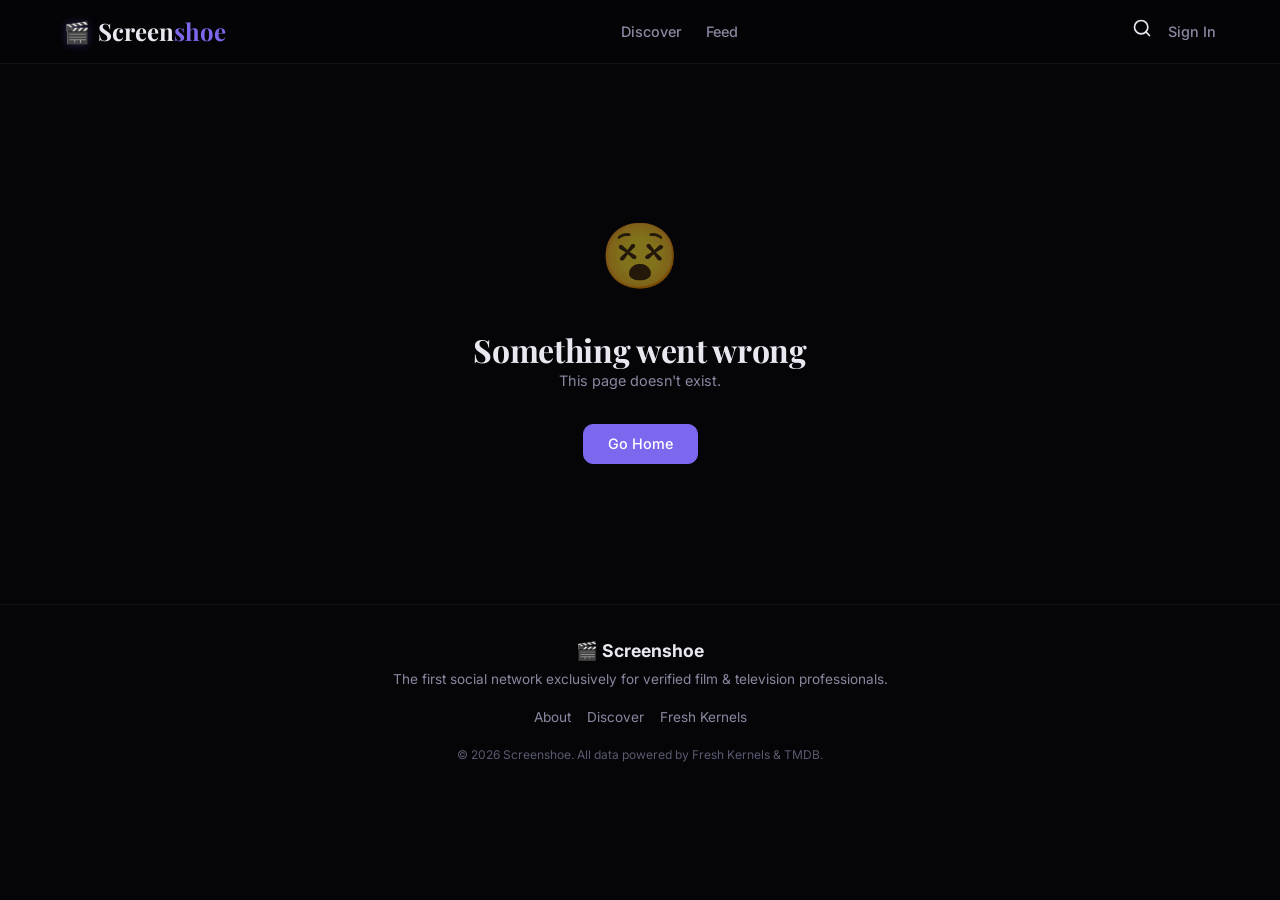
==== commit f0283eff: "Use 🎬 emoji as favicon to match site logo Co-Authored-By: Claude Opus 4.6 <noreply@anthropic.com>" ====
--- a/index.html
+++ b/index.html
@@ -11,9 +11,8 @@
   <link rel="canonical" href="https://screenshoe.com/">
 
   <!-- Favicon -->
-  <link rel="icon" href="/favicon.ico" sizes="any">
   <link rel="icon" href="/favicon.svg" type="image/svg+xml">
-  <link rel="apple-touch-icon" href="/apple-touch-icon.png">
+  <link rel="apple-touch-icon" href="/favicon.svg">
 
   <!-- PWA Manifest -->
   <link rel="manifest" href="/manifest.json">
--- a/styles.css
+++ b/styles.css
@@ -51,9 +51,9 @@
   --spacing-sm: 0.5rem;
   --spacing-md: 1rem;
   --spacing-lg: 1.5rem;
-  --spacing-xl: 2rem;
-  --spacing-2xl: 3rem;
-  --spacing-3xl: 4rem;
+  --spacing-xl: 1.5rem;
+  --spacing-2xl: 2rem;
+  --spacing-3xl: 2.5rem;
 
   /* Radii */
   --radius-sm: 6px;
@@ -100,6 +100,10 @@
   -webkit-font-smoothing: antialiased;
   -moz-osx-font-smoothing: grayscale;
   min-height: 100vh;
+}
+
+#app {
+  padding-top: var(--nav-height);
 }
 
 a {
@@ -558,14 +562,13 @@
    ========================================================================== */
 
 .hero {
-  min-height: calc(100vh - var(--nav-height));
+  min-height: 60vh;
   display: flex;
   flex-direction: column;
   align-items: center;
   justify-content: center;
   text-align: center;
-  padding: var(--spacing-3xl) var(--spacing-xl);
-  margin-top: var(--nav-height);
+  padding: var(--spacing-xl) var(--spacing-md);
   position: relative;
   overflow: hidden;
 }
@@ -665,9 +668,33 @@
 }
 
 .hero-members {
-  display: flex;
+  margin-top: var(--spacing-xl);
+  display: flex;
+  align-items: center;
   justify-content: center;
-  margin-top: var(--spacing-2xl);
+  gap: var(--spacing-md);
+}
+
+.hero-members-text {
+  color: var(--text-secondary);
+  font-size: 0.9rem;
+}
+
+.hero-members-avatars {
+  display: flex;
+}
+
+.hero-member-avatar {
+  width: 32px;
+  height: 32px;
+  border-radius: var(--radius-full);
+  border: 2px solid var(--bg-primary);
+  margin-left: -8px;
+  object-fit: cover;
+}
+
+.hero-member-avatar:first-child {
+  margin-left: 0;
 }
 
 .hero-members-photo {
@@ -683,12 +710,12 @@
   margin-left: 0;
 }
 
-.hero-members-text {
-  color: var(--text-tertiary);
-  font-size: 0.85rem;
-  margin-left: var(--spacing-md);
-  display: flex;
-  align-items: center;
+.hero-cta-row {
+  display: flex;
+  gap: var(--spacing-md);
+  justify-content: center;
+  margin-top: var(--spacing-xl);
+  flex-wrap: wrap;
 }
 
 
@@ -785,18 +812,64 @@
   gap: var(--spacing-lg);
 }
 
+/* BEM-style class compatibility (used by Components.personCard) */
+.person-card__photo-wrap {
+  position: relative;
+  display: inline-block;
+  margin-bottom: var(--spacing-md);
+}
+
+.person-card__photo {
+  width: 80px;
+  height: 80px;
+  border-radius: var(--radius-full);
+  object-fit: cover;
+}
+
+.person-card__photo--fallback {
+  width: 80px;
+  height: 80px;
+  border-radius: var(--radius-full);
+  background: var(--bg-tertiary);
+  display: flex;
+  align-items: center;
+  justify-content: center;
+  font-size: 2rem;
+  font-weight: 700;
+  color: var(--text-secondary);
+}
+
+.person-card__name {
+  font-family: var(--font-display);
+  font-size: 1.1rem;
+  font-weight: 600;
+  margin-bottom: var(--spacing-xs);
+  display: flex;
+  align-items: center;
+  justify-content: center;
+  gap: var(--spacing-xs);
+}
+
+.person-card__dept {
+  color: var(--text-tertiary);
+  font-size: 0.8rem;
+  text-transform: uppercase;
+  letter-spacing: 0.06em;
+}
+
 
 /* ==========================================================================
    8. Person Profile Page (.profile)
    ========================================================================== */
 
 .profile {
-  padding-top: var(--nav-height);
 }
 
 .profile-hero {
   position: relative;
-  height: 260px;
+  height: auto;
+  padding-top: 2rem;
+  padding-bottom: 2rem;
   background: linear-gradient(135deg, var(--bg-secondary) 0%, var(--bg-tertiary) 50%, var(--bg-secondary) 100%);
   overflow: hidden;
 }
@@ -815,12 +888,33 @@
   opacity: 0.3;
 }
 
+.profile-hero-bg {
+  position: absolute;
+  inset: 0;
+  background-size: cover;
+  background-position: center;
+  opacity: 0.25;
+  filter: blur(2px);
+}
+
+.profile-hero-overlay {
+  position: absolute;
+  inset: 0;
+  background: linear-gradient(to bottom, rgba(5,5,8,0.5) 0%, var(--bg-primary) 100%);
+  z-index: 1;
+}
+
+.profile-hero > .container {
+  position: relative;
+  z-index: 2;
+}
+
 .profile-header {
   display: flex;
-  align-items: flex-end;
+  align-items: center;
   gap: var(--spacing-xl);
   max-width: var(--max-width-narrow);
-  margin: -60px auto 0;
+  margin: 0 auto;
   padding: 0 var(--spacing-xl);
   position: relative;
   z-index: 1;
@@ -912,18 +1006,19 @@
 
 .profile-actions {
   display: flex;
-  gap: var(--spacing-sm);
+  gap: var(--spacing-md);
   margin-top: var(--spacing-lg);
+  flex-wrap: wrap;
 }
 
 .profile-content {
   max-width: var(--max-width-narrow);
   margin: 0 auto;
-  padding: var(--spacing-2xl) var(--spacing-xl);
+  padding: var(--spacing-lg) var(--spacing-xl);
 }
 
 .profile-section {
-  padding: var(--spacing-2xl) 0;
+  padding: var(--spacing-lg) 0;
 }
 
 .profile-section + .profile-section {
@@ -932,7 +1027,8 @@
 
 .profile-section-title {
   font-family: var(--font-display);
-  font-size: 1.3rem;
+  font-size: 1.5rem;
+  font-weight: 600;
   margin-bottom: var(--spacing-lg);
 }
 
@@ -1178,7 +1274,6 @@
 .messages-layout {
   display: flex;
   height: calc(100vh - var(--nav-height));
-  margin-top: var(--nav-height);
 }
 
 .messages-sidebar {
@@ -1423,7 +1518,7 @@
   max-width: var(--max-width-narrow);
   margin: 0 auto;
   padding: var(--spacing-3xl) var(--spacing-xl);
-  padding-top: calc(var(--nav-height) + var(--spacing-3xl));
+  padding-top: var(--spacing-3xl);
 }
 
 .verify-title {
@@ -1576,7 +1671,7 @@
   max-width: var(--max-width-narrow);
   margin: 0 auto;
   padding: var(--spacing-xl);
-  padding-top: calc(var(--nav-height) + var(--spacing-xl));
+  padding-top: var(--spacing-xl);
 }
 
 .feed-header {
@@ -1597,7 +1692,6 @@
   max-width: var(--max-width);
   margin: 0 auto;
   padding: var(--spacing-xl);
-  padding-top: calc(var(--nav-height) + var(--spacing-xl));
 }
 
 .discover-header {
@@ -1655,7 +1749,6 @@
   max-width: var(--max-width-narrow);
   margin: 0 auto;
   padding: var(--spacing-xl);
-  padding-top: calc(var(--nav-height) + var(--spacing-xl));
 }
 
 .settings-title {
@@ -1769,7 +1862,6 @@
   max-width: var(--max-width);
   margin: 0 auto;
   padding: var(--spacing-xl);
-  padding-top: calc(var(--nav-height) + var(--spacing-xl));
 }
 
 .admin-title {
@@ -2377,7 +2469,6 @@
   align-items: center;
   justify-content: center;
   min-height: calc(100vh - var(--nav-height));
-  padding-top: var(--nav-height);
 }
 
 
@@ -2560,7 +2651,71 @@
 
 
 /* ==========================================================================
-   25. Responsive Breakpoints
+   25. Footer
+   ========================================================================== */
+
+.footer {
+  border-top: 1px solid var(--glass-border);
+}
+
+.footer-inner {
+  max-width: var(--max-width);
+  margin: 0 auto;
+  padding: var(--spacing-2xl) var(--spacing-xl);
+  text-align: center;
+}
+
+.footer-brand {
+  margin-bottom: var(--spacing-md);
+}
+
+.footer-logo {
+  font-weight: 700;
+  font-size: 1.1rem;
+  color: var(--text-primary);
+}
+
+.footer-tagline {
+  color: var(--text-secondary);
+  font-size: 0.85rem;
+  margin-top: var(--spacing-xs);
+}
+
+.footer-links {
+  display: flex;
+  justify-content: center;
+  gap: var(--spacing-md);
+  margin-bottom: var(--spacing-md);
+}
+
+.footer-links a {
+  color: var(--text-secondary);
+  text-decoration: none;
+  font-size: 0.85rem;
+  transition: color 0.2s;
+}
+
+.footer-links a:hover {
+  color: var(--text-primary);
+}
+
+.footer-legal {
+  font-size: 0.75rem;
+  color: var(--text-tertiary);
+}
+
+.footer-legal a {
+  color: var(--text-tertiary);
+  text-decoration: none;
+}
+
+.footer-legal a:hover {
+  color: var(--text-secondary);
+}
+
+
+/* ==========================================================================
+   26. Responsive Breakpoints
    ========================================================================== */
 
 @media (max-width: 1024px) {
@@ -2812,6 +2967,402 @@
     padding-left: var(--spacing-md);
     padding-right: var(--spacing-md);
   }
+
+  /* Department grid */
+  .department-grid {
+    grid-template-columns: repeat(2, 1fr);
+  }
+
+  /* Profile mobile */
+  .profile-header {
+    flex-direction: column;
+    text-align: center;
+  }
+
+  .profile-name {
+    justify-content: center;
+  }
+
+  .profile-actions {
+    justify-content: center;
+  }
+}
+
+
+/* ==========================================================================
+   25b. Additional Component Styles
+   ========================================================================== */
+
+/* Department browse grid */
+.department-grid {
+  display: grid;
+  grid-template-columns: repeat(4, 1fr);
+  gap: var(--spacing-md);
+}
+
+.department-card {
+  display: flex;
+  flex-direction: column;
+  align-items: center;
+  gap: var(--spacing-sm);
+  padding: var(--spacing-lg) var(--spacing-md);
+  background: var(--bg-card);
+  border: 1px solid var(--glass-border);
+  border-radius: var(--radius-lg);
+  text-decoration: none;
+  color: var(--text-primary);
+  transition: transform 0.2s, border-color 0.2s, background 0.2s;
+}
+
+.department-card:hover {
+  border-color: var(--brand-accent);
+  transform: translateY(-2px);
+  background: var(--bg-elevated);
+}
+
+.department-icon {
+  font-size: 2rem;
+}
+
+.department-name {
+  font-size: 0.9rem;
+  font-weight: 500;
+}
+
+/* Profile subsection & meta */
+.profile-subsection-title {
+  font-size: 1.1rem;
+  font-weight: 600;
+  margin: var(--spacing-xl) 0 var(--spacing-md);
+  color: var(--text-secondary);
+}
+
+.profile-meta {
+  color: var(--text-secondary);
+  font-size: 0.9rem;
+  margin-top: var(--spacing-xs);
+  display: flex;
+  flex-wrap: wrap;
+  gap: var(--spacing-xs);
+}
+
+.profile-links {
+  display: flex;
+  gap: var(--spacing-sm);
+  flex-wrap: wrap;
+}
+
+.profile-photo-placeholder {
+  width: 120px;
+  height: 120px;
+  border-radius: var(--radius-full);
+  background: var(--bg-tertiary);
+  display: flex;
+  align-items: center;
+  justify-content: center;
+  font-size: 3rem;
+  font-weight: 700;
+  color: var(--text-secondary);
+  border: 4px solid var(--bg-primary);
+}
+
+/* Filmography list */
+.filmography-list {
+  display: grid;
+  grid-template-columns: repeat(auto-fill, minmax(140px, 1fr));
+  gap: var(--spacing-md);
+}
+
+.filmography-item {
+  display: block;
+  text-decoration: none;
+  color: inherit;
+}
+
+.filmography-item:hover .filmography-item__poster-wrap {
+  opacity: 0.85;
+  transform: translateY(-2px);
+}
+
+.filmography-item__poster-wrap {
+  aspect-ratio: 2 / 3;
+  border-radius: var(--radius-md);
+  overflow: hidden;
+  margin-bottom: var(--spacing-xs);
+  transition: opacity 0.2s, transform 0.2s;
+}
+
+.filmography-item__poster {
+  width: 100%;
+  height: 100%;
+  object-fit: cover;
+}
+
+.filmography-item__poster--fallback {
+  width: 100%;
+  height: 100%;
+  background: var(--bg-elevated);
+  display: flex;
+  align-items: center;
+  justify-content: center;
+  color: var(--text-tertiary);
+}
+
+.filmography-item__info {
+  padding: 0;
+}
+
+.filmography-item__title {
+  font-weight: 600;
+  font-size: 0.85rem;
+  display: -webkit-box;
+  -webkit-line-clamp: 2;
+  -webkit-box-orient: vertical;
+  overflow: hidden;
+}
+
+.filmography-item__role {
+  font-size: 0.75rem;
+  color: var(--text-secondary);
+  display: block;
+}
+
+.filmography-item__meta {
+  font-size: 0.75rem;
+  color: var(--text-tertiary);
+  display: flex;
+  gap: 0.5rem;
+}
+
+.filmography-item__rating {
+  color: var(--warning);
+}
+
+/* Filmography Controls */
+.filmography-controls {
+  display: flex;
+  flex-wrap: wrap;
+  gap: var(--spacing-sm);
+  margin-bottom: var(--spacing-lg);
+  align-items: center;
+}
+
+.filmography-type-toggle,
+.filmography-sort-toggle {
+  display: flex;
+  gap: 2px;
+  background: var(--bg-elevated);
+  border-radius: var(--radius-md);
+  padding: 2px;
+}
+
+.sort-toggle-btn {
+  background: transparent;
+  border: none;
+  color: var(--text-secondary);
+  padding: 0.4rem 0.75rem;
+  font-size: 0.8rem;
+  border-radius: var(--radius-sm);
+  cursor: pointer;
+  transition: all 0.2s ease;
+  font-family: var(--font-primary);
+  white-space: nowrap;
+}
+
+.sort-toggle-btn:hover {
+  color: var(--text-primary);
+}
+
+.sort-toggle-btn.active {
+  background: var(--brand-accent);
+  color: white;
+}
+
+.filmography-section {
+  margin-top: var(--spacing-lg);
+}
+
+.filmography-section h2 {
+  font-family: var(--font-display);
+  font-size: 1.5rem;
+  margin-bottom: var(--spacing-md);
+}
+
+/* Person Stats Row */
+.person-stats-row {
+  display: flex;
+  gap: var(--spacing-lg);
+  margin: var(--spacing-lg) 0;
+  flex-wrap: wrap;
+}
+
+.person-stat-item {
+  text-align: center;
+}
+
+.person-stat-value {
+  font-size: 1.5rem;
+  font-weight: 700;
+  color: var(--text-primary);
+}
+
+.person-stat-label {
+  font-size: 0.75rem;
+  color: var(--text-secondary);
+  text-transform: uppercase;
+  letter-spacing: 0.05em;
+}
+
+/* Person External Links */
+.person-external-links {
+  display: flex;
+  gap: var(--spacing-sm);
+  flex-wrap: wrap;
+  margin-top: var(--spacing-md);
+}
+
+.person-external-link {
+  display: inline-flex;
+  align-items: center;
+  gap: 0.3rem;
+  padding: 0.3rem 0.6rem;
+  background: var(--bg-elevated);
+  border: 1px solid var(--glass-border);
+  border-radius: var(--radius-sm);
+  color: var(--text-secondary);
+  font-size: 0.8rem;
+  text-decoration: none;
+  transition: all 0.2s;
+}
+
+.person-external-link:hover {
+  border-color: var(--brand-accent);
+  color: var(--brand-accent);
+}
+
+/* Section headings */
+.page-title {
+  font-family: var(--font-display);
+  font-size: 2rem;
+  font-weight: 700;
+  margin-bottom: var(--spacing-sm);
+}
+
+.section-heading {
+  font-family: var(--font-display);
+  font-size: 1.5rem;
+  font-weight: 600;
+  margin-bottom: var(--spacing-lg);
+}
+
+.section-header {
+  display: flex;
+  justify-content: space-between;
+  align-items: baseline;
+  margin-bottom: var(--spacing-lg);
+}
+
+.section-link {
+  color: var(--brand-accent);
+  font-size: 0.9rem;
+  text-decoration: none;
+}
+
+.section-link:hover {
+  text-decoration: underline;
+}
+
+/* Claim profile CTA */
+.claim-cta {
+  background: var(--bg-card);
+  border: 1px solid var(--glass-border);
+  border-radius: var(--radius-lg);
+  padding: var(--spacing-lg);
+  margin: var(--spacing-lg) 0;
+  text-align: center;
+}
+
+.claim-cta h3 {
+  font-family: var(--font-display);
+  margin-bottom: var(--spacing-sm);
+}
+
+.claim-cta p {
+  color: var(--text-secondary);
+  margin-bottom: var(--spacing-lg);
+}
+
+/* Feed posts container */
+.feed-posts {
+  display: flex;
+  flex-direction: column;
+  gap: var(--spacing-xl);
+}
+
+/* Comments */
+.comments-section {
+  margin-top: var(--spacing-2xl);
+}
+
+.comments-list {
+  display: flex;
+  flex-direction: column;
+  gap: var(--spacing-lg);
+}
+
+.comment-item {
+  display: flex;
+  gap: var(--spacing-md);
+}
+
+.comment-author-photo {
+  width: 36px;
+  height: 36px;
+  border-radius: var(--radius-full);
+  object-fit: cover;
+  flex-shrink: 0;
+}
+
+.comment-author-photo-placeholder {
+  width: 36px;
+  height: 36px;
+  border-radius: var(--radius-full);
+  background: var(--bg-tertiary);
+  display: flex;
+  align-items: center;
+  justify-content: center;
+  font-size: 0.9rem;
+  font-weight: 600;
+  color: var(--text-secondary);
+  flex-shrink: 0;
+}
+
+.comment-body {
+  flex: 1;
+}
+
+.comment-author-name {
+  font-weight: 600;
+  font-size: 0.9rem;
+}
+
+.comment-text {
+  color: var(--text-secondary);
+  margin-top: var(--spacing-xs);
+  font-size: 0.9rem;
+  line-height: 1.5;
+}
+
+.comment-time {
+  color: var(--text-tertiary);
+  font-size: 0.75rem;
+  margin-top: var(--spacing-xs);
+  display: block;
+}
+
+.comment-composer {
+  display: flex;
+  flex-direction: column;
 }
 
 
@@ -2927,7 +3478,6 @@
    ========================================================================== */
 
 .about {
-  padding-top: var(--nav-height);
 }
 
 .about-hero {
